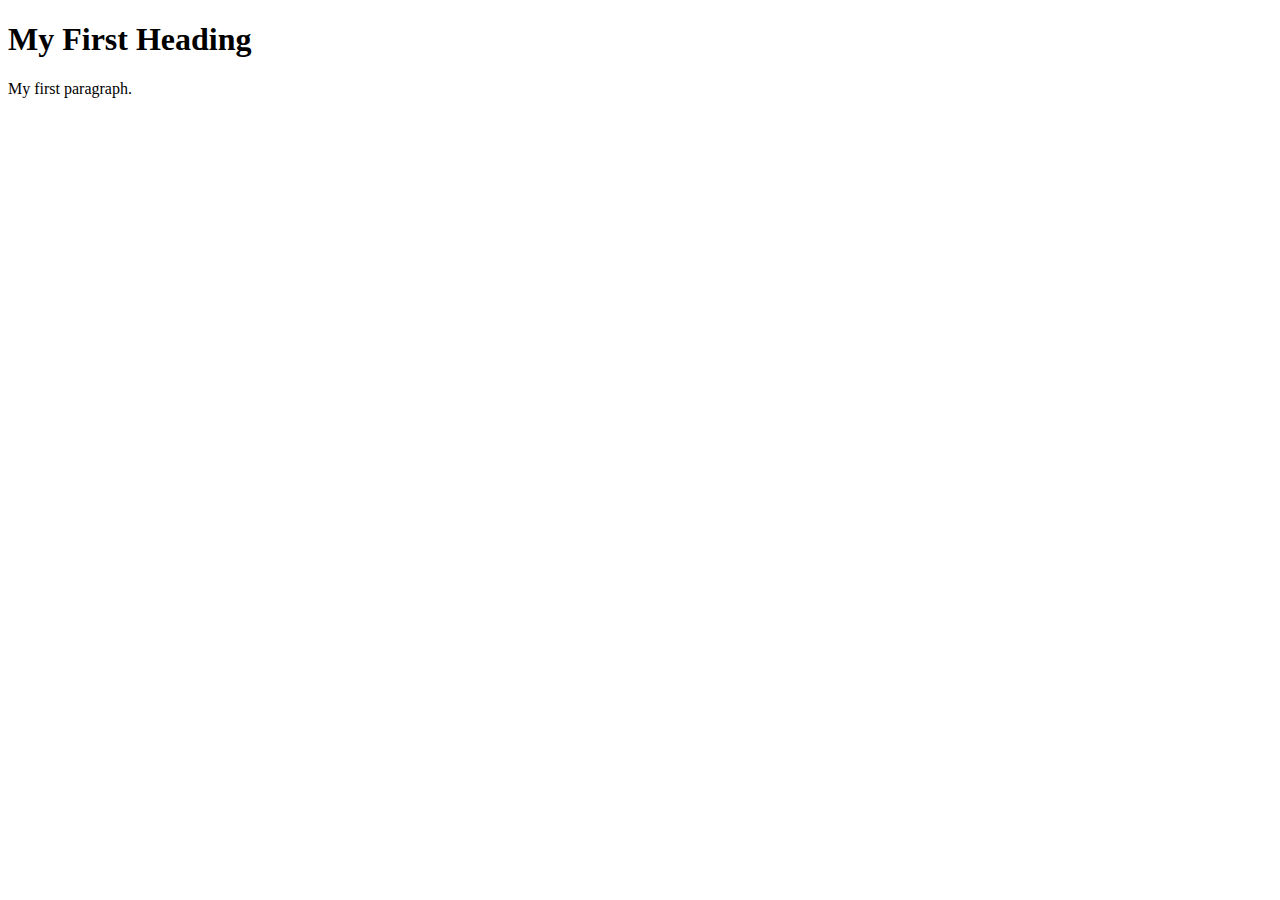
==== cars.html @ bbe1d8cb "Initial coding for cars.html" ====
<!DOCTYPE html>
<html>
<meta charset="utf-8">

<head>
<title></title>
<style>
.axis {
	  font: 10px sans-serif;
	}

	.axis path,
	.axis line {
	  fill: none;
	  stroke: #000;
	  shape-rendering: crispEdges;
	}

</style>
<!-- load the d3.js library --> 
<script src="https://d3js.org/d3.v4.min.js"></script>
<script>
var margin = {top: 20, right: 20, bottom: 70, left: 40},
    width = 600 - margin.left - margin.right,
    height = 300 - margin.top - margin.bottom;

/*
d3.csv("csv/cars.csv", function(data) {
  console.log(data[0]);
  
});
*/
d3.csv("csv/cars.csv")
.row(function(d) {
        return {
            carName: d.Car,
            companyName: d.Manufacturer.toUpperCase(), // converting name to upper case 
			milePerGalon: d.MPG.toString(),
			displacement: d.Displacement.toString()
        }; 
   })
   
   
  .get(function(data) {
      //console.log(data);
	  			
		for(var i=0; i < data.length; i++){
		   var div = document.createElement('div');

    div.className = 'row';

    div.innerHTML =
        '<div id="'+i+'">'+data[i].carName + ", " + data[i].companyName+'</div>';

    document.getElementById('content').appendChild(div);
		}

		
});
</script>
</head>
<body>

<h1>My First Heading</h1>
<p>My first paragraph.</p>
<div id="content"></div>

</body>
</html>
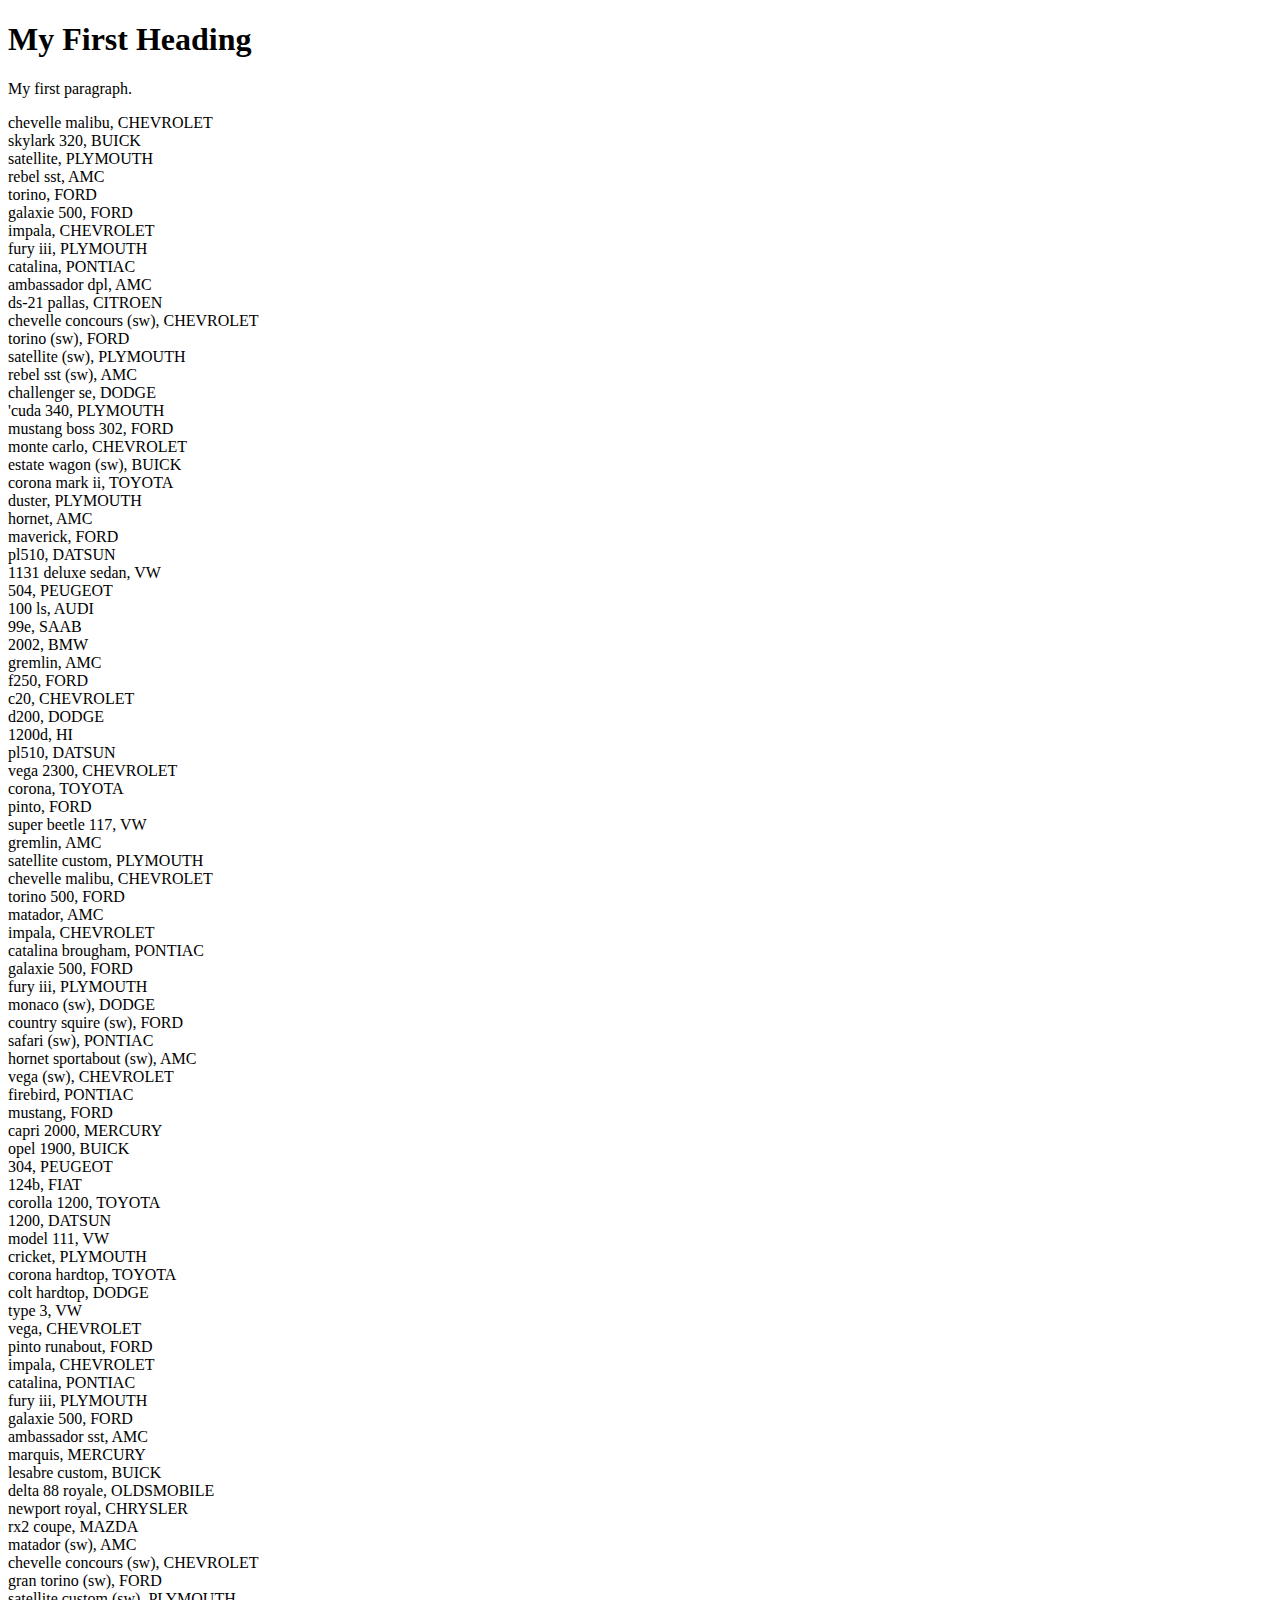
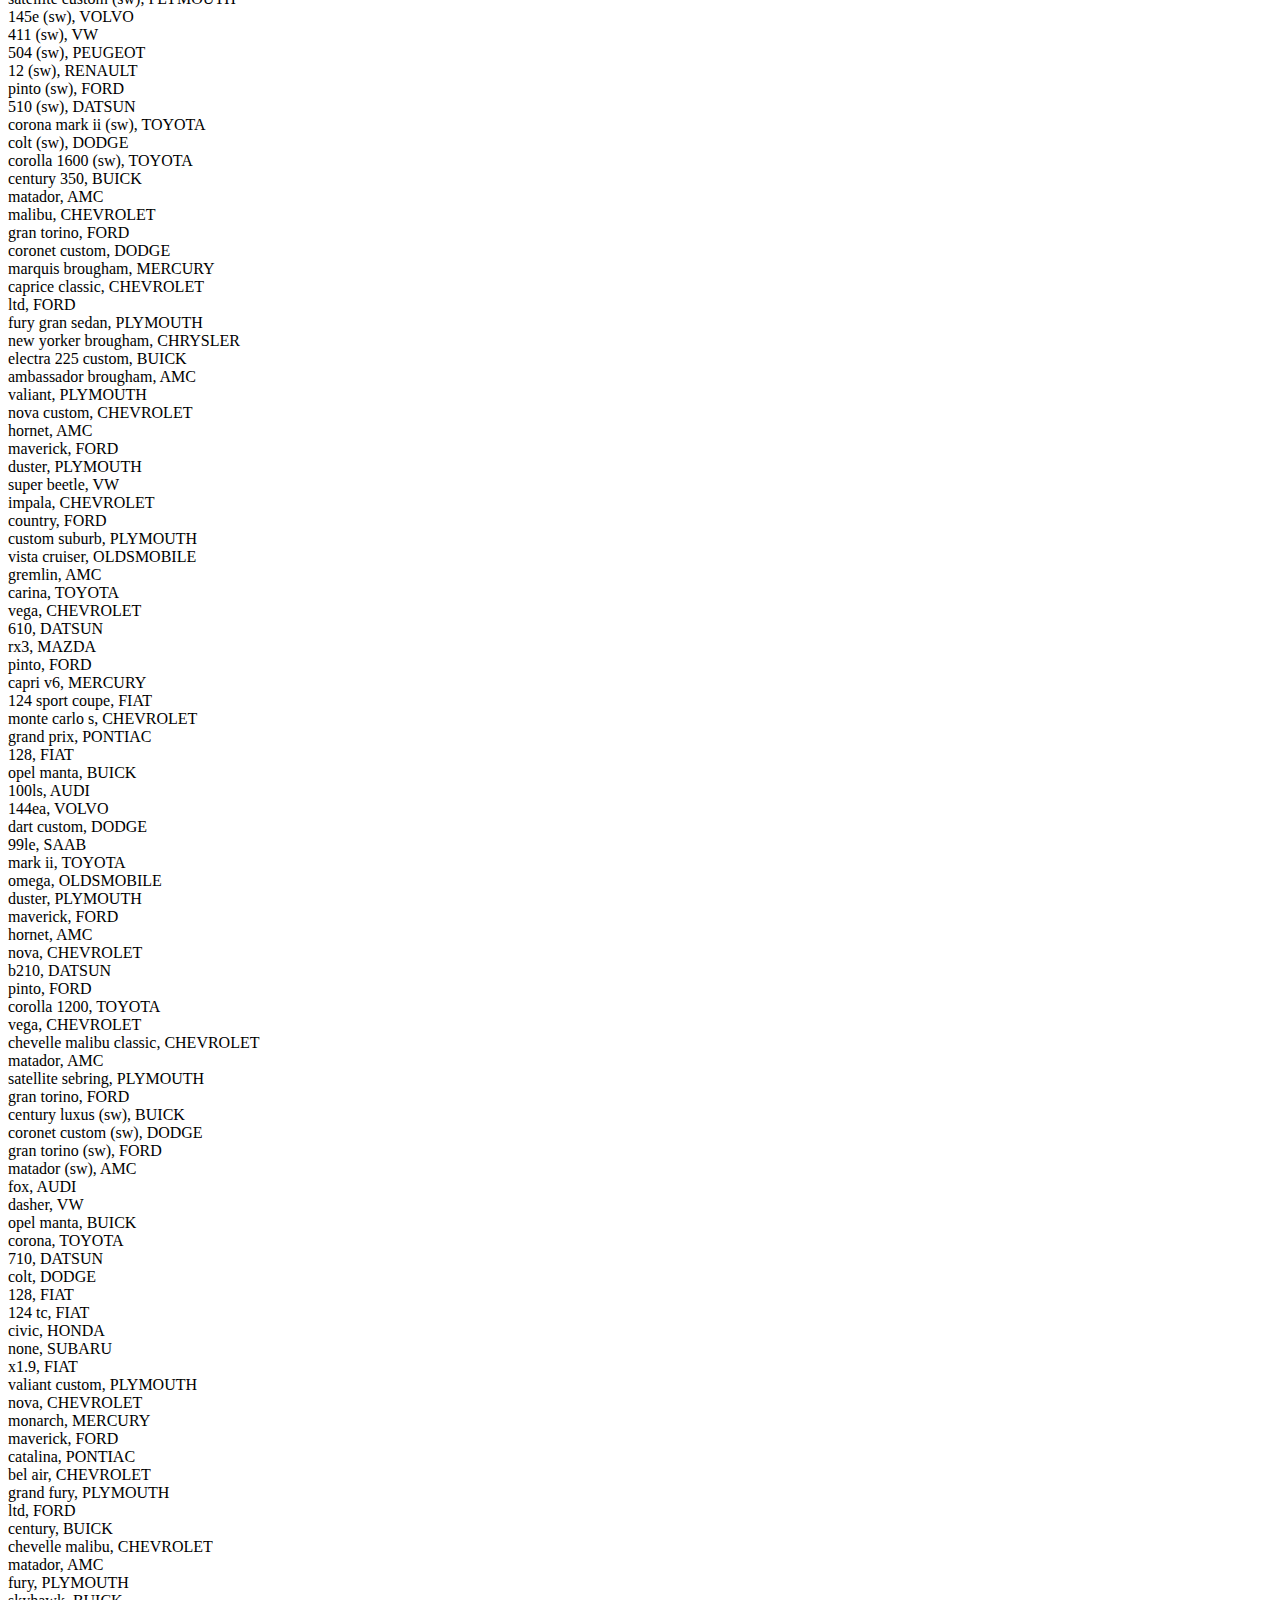
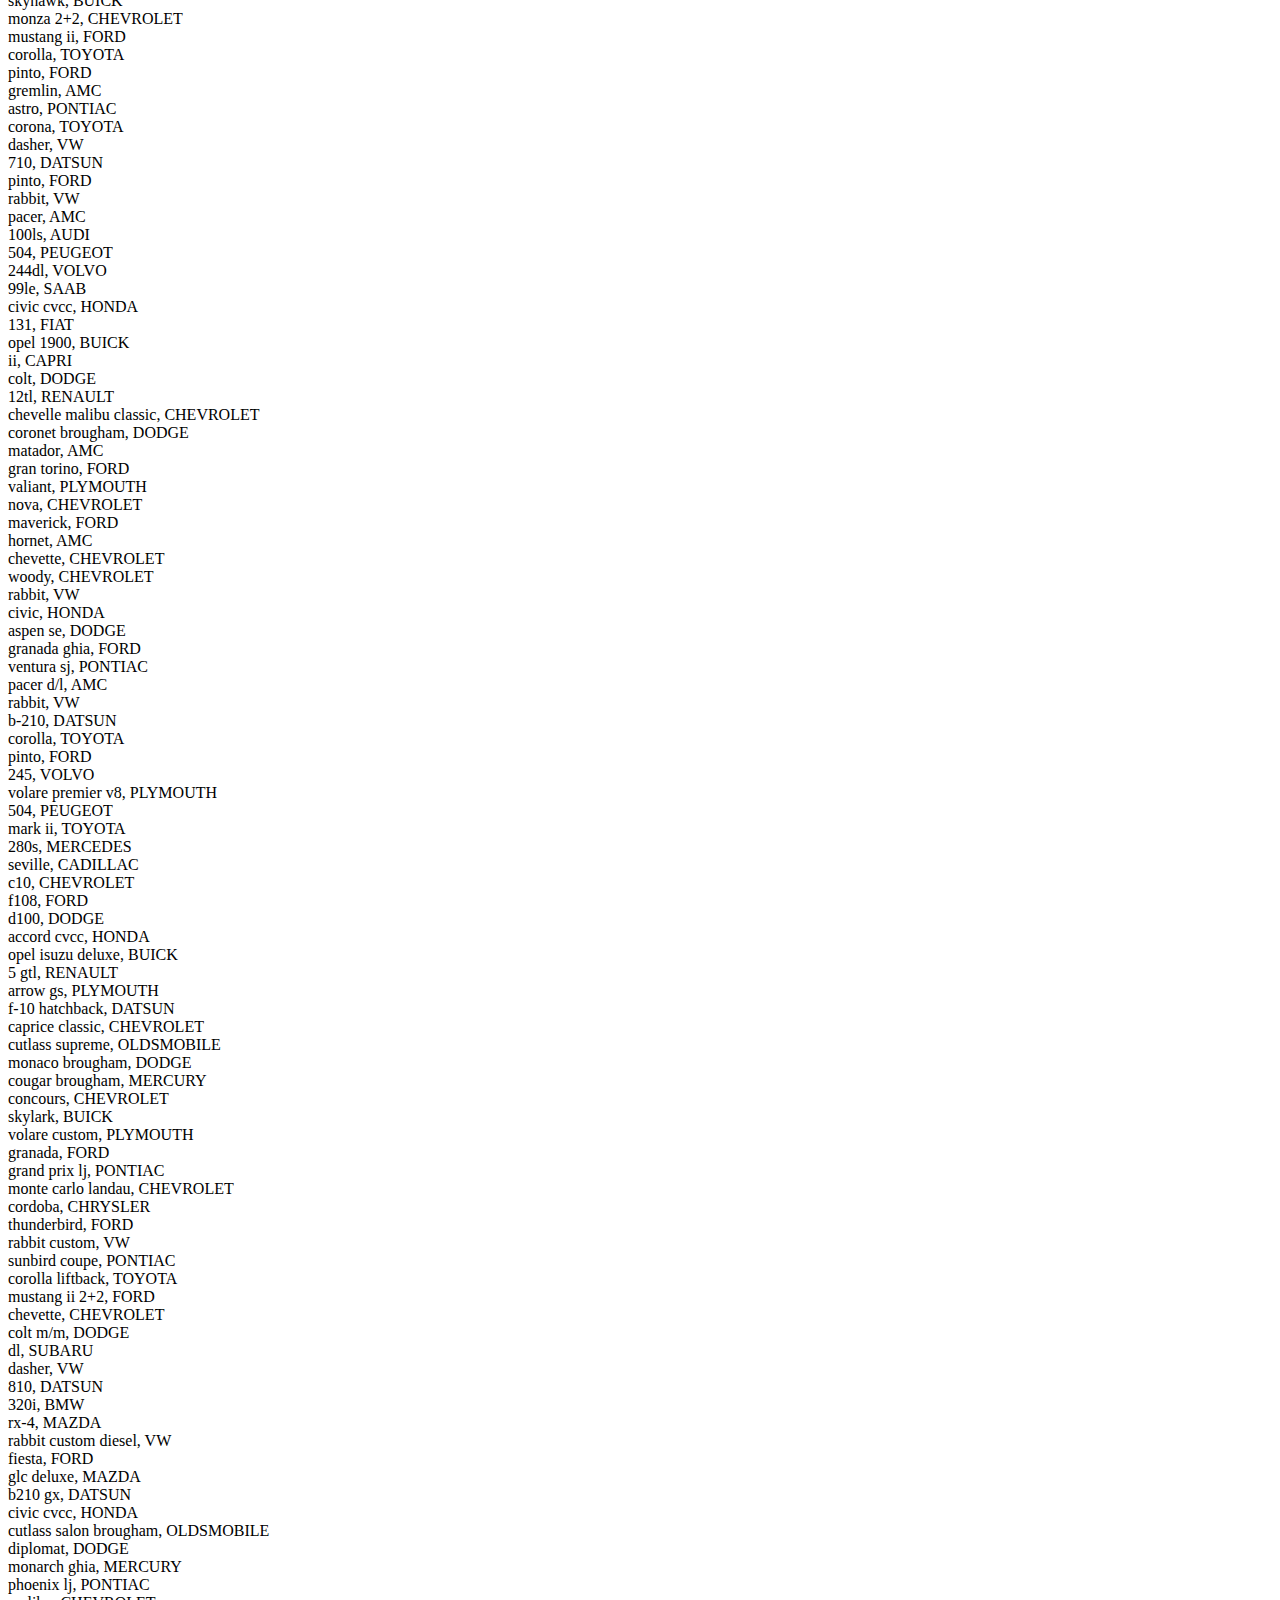
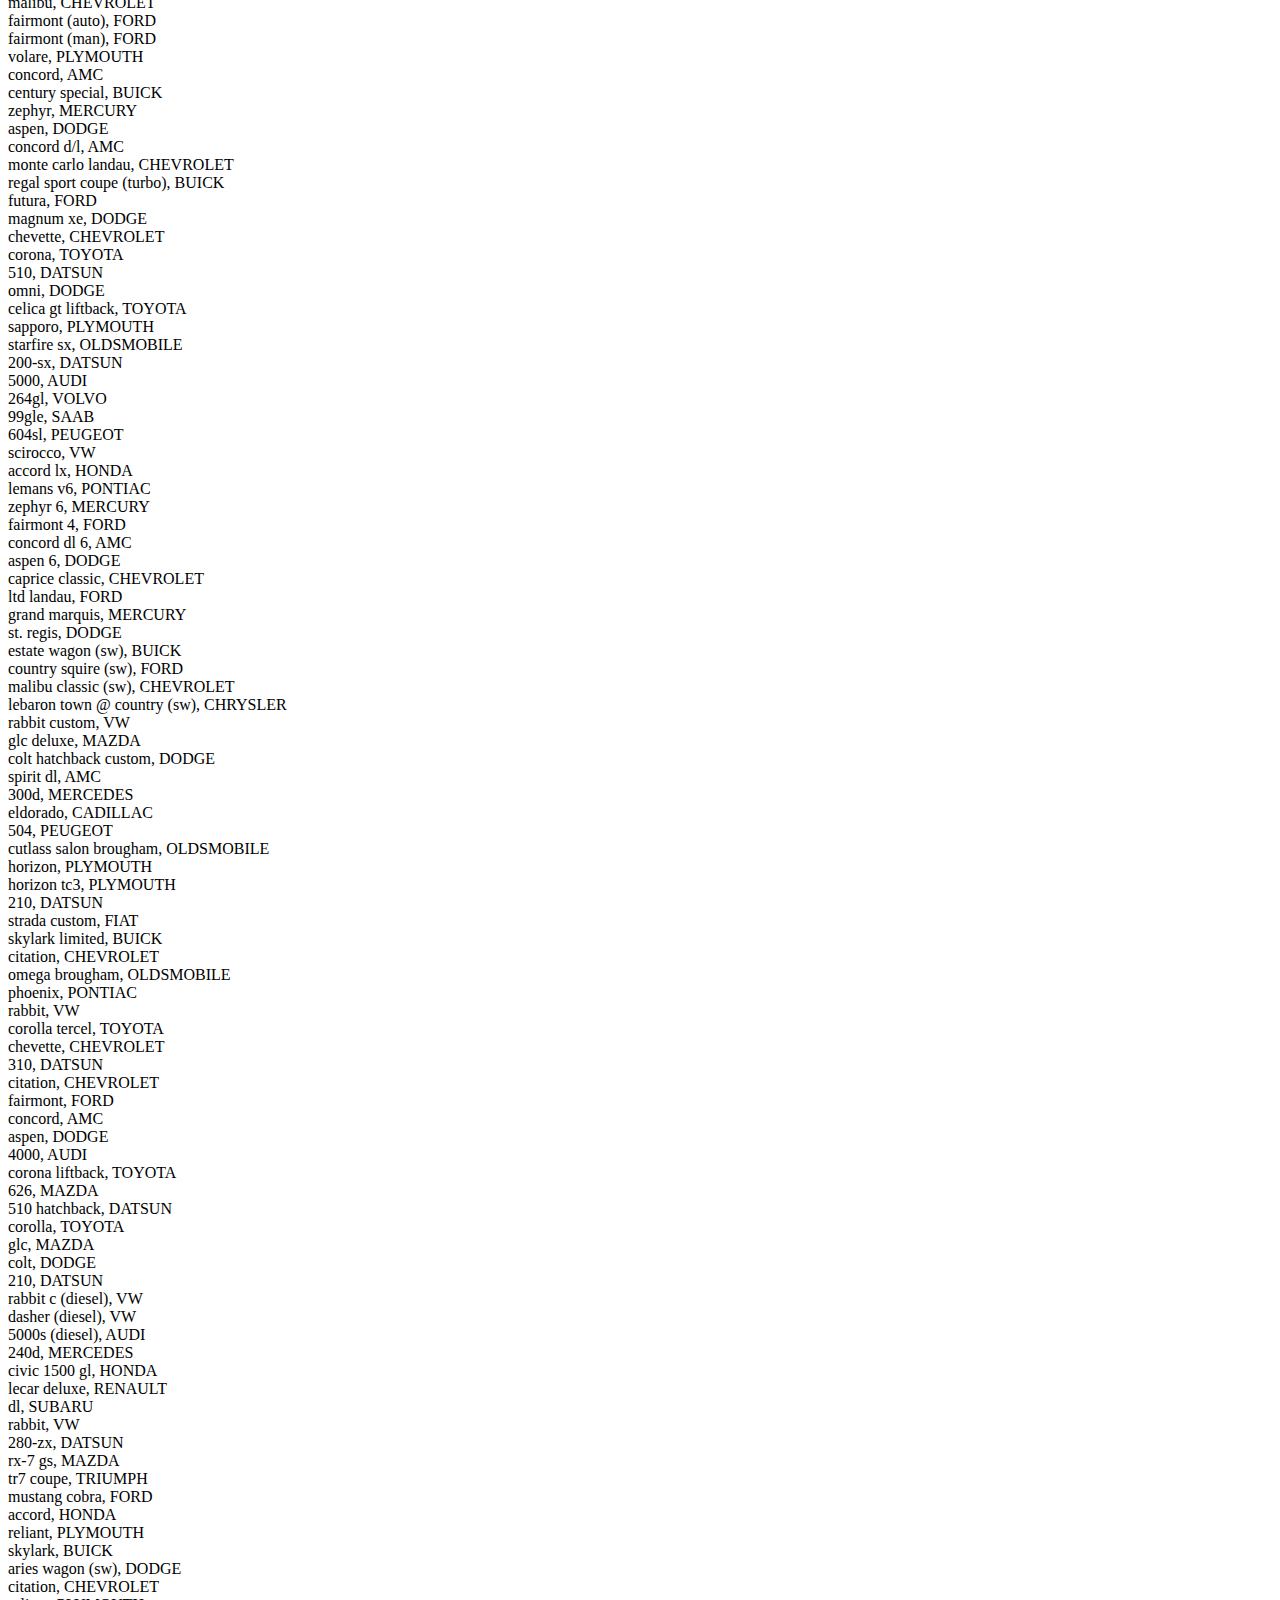
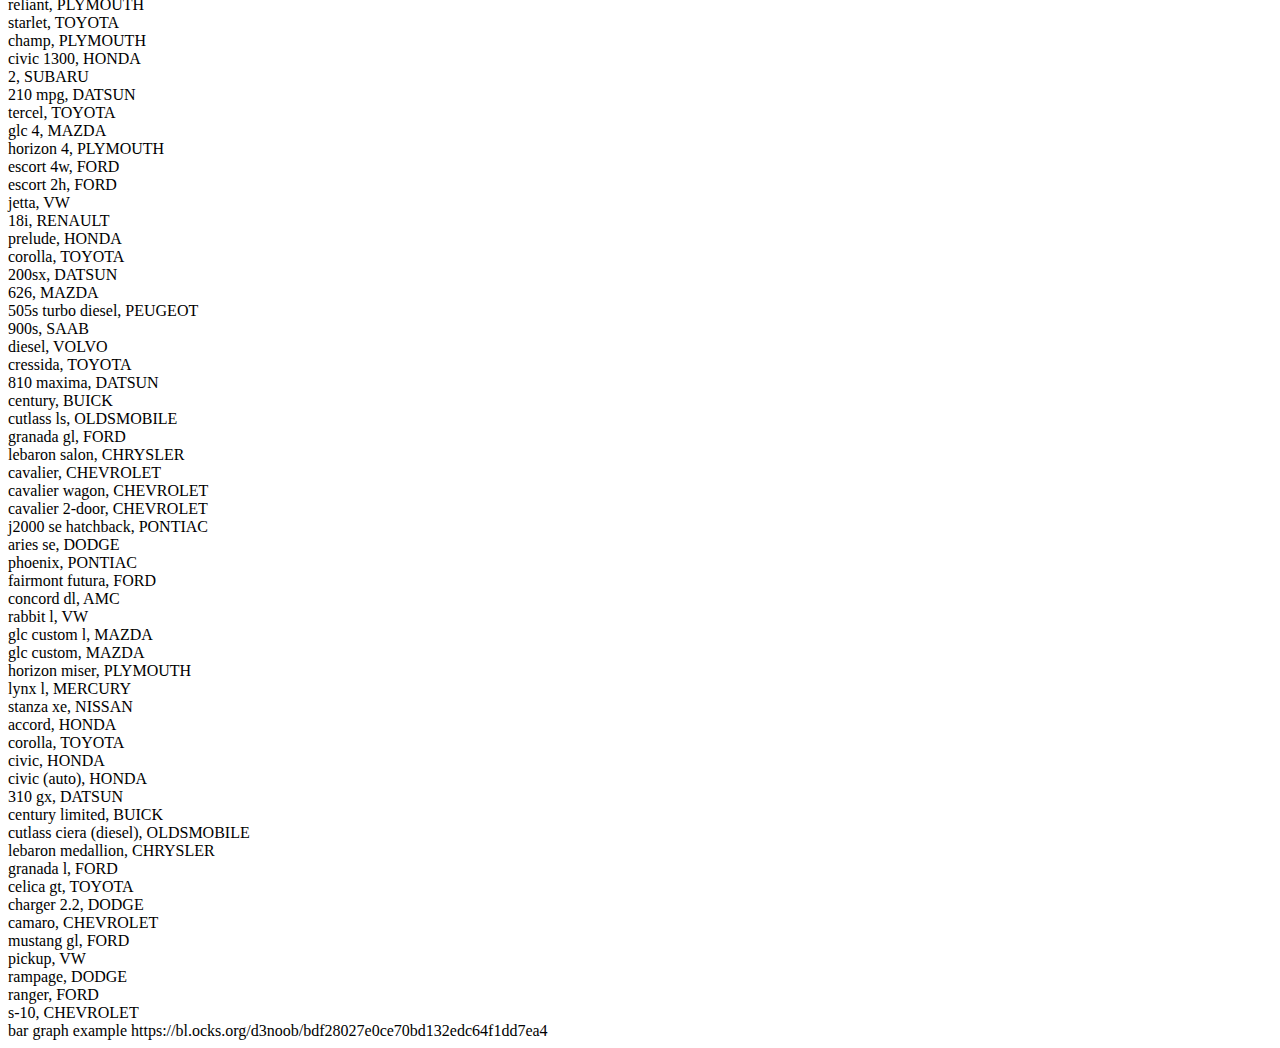
==== commit 3139669c: "adding local d3.js" ====
--- a/cars.html
+++ b/cars.html
@@ -18,7 +18,7 @@
 
 </style>
 <!-- load the d3.js library --> 
-<script src="https://d3js.org/d3.v4.min.js"></script>
+<script src="d3/d3.js"></script>
 <script>
 var margin = {top: 20, right: 20, bottom: 70, left: 40},
     width = 600 - margin.left - margin.right,
@@ -54,7 +54,9 @@
 
     document.getElementById('content').appendChild(div);
 		}
-
+ var minMPG = d3.min(data, function(data){return parseInt(data.milePerGalon);});
+ var maxMPG = d3.max(data, function(data){return parseInt(data.milePerGalon);});
+ alert(minMPG);
 		
 });
 </script>
@@ -64,6 +66,6 @@
 <h1>My First Heading</h1>
 <p>My first paragraph.</p>
 <div id="content"></div>
-
+bar graph example https://bl.ocks.org/d3noob/bdf28027e0ce70bd132edc64f1dd7ea4
 </body>
 </html> 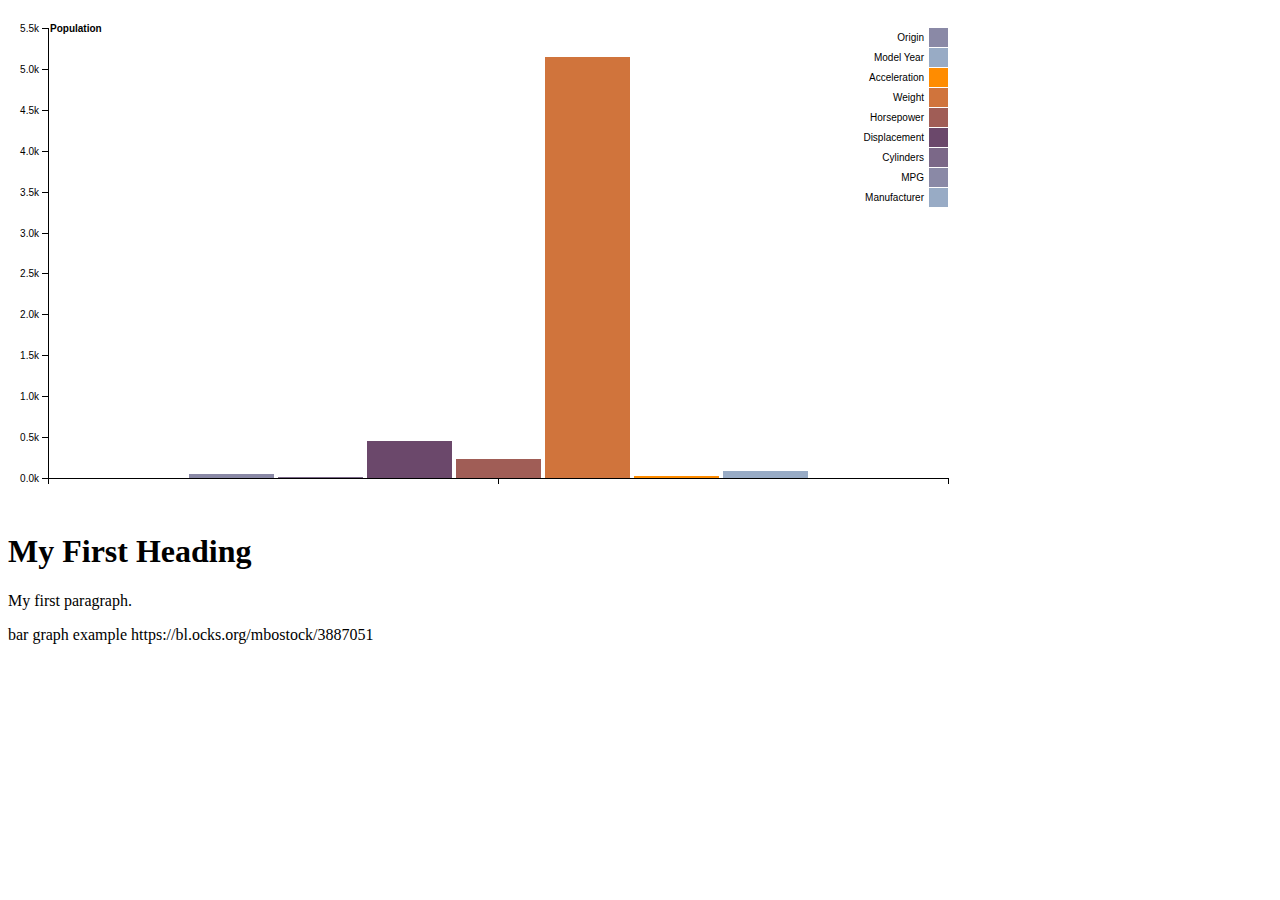
==== commit 40305298: "Working example of a bar chart" ====
--- a/cars.html
+++ b/cars.html
@@ -17,47 +17,92 @@
 	}
 
 </style>
+<svg width="960" height="500"></svg>
 <!-- load the d3.js library --> 
 <script src="d3/d3.js"></script>
 <script>
-var margin = {top: 20, right: 20, bottom: 70, left: 40},
-    width = 600 - margin.left - margin.right,
-    height = 300 - margin.top - margin.bottom;
+var svg = d3.select("svg"),
+    margin = {top: 20, right: 20, bottom: 30, left: 40},
+    width = +svg.attr("width") - margin.left - margin.right,
+    height = +svg.attr("height") - margin.top - margin.bottom,
+    g = svg.append("g").attr("transform", "translate(" + margin.left + "," + margin.top + ")");
 
-/*
-d3.csv("csv/cars.csv", function(data) {
-  console.log(data[0]);
-  
-});
-*/
-d3.csv("csv/cars.csv")
-.row(function(d) {
-        return {
-            carName: d.Car,
-            companyName: d.Manufacturer.toUpperCase(), // converting name to upper case 
-			milePerGalon: d.MPG.toString(),
-			displacement: d.Displacement.toString()
-        }; 
-   })
-   
-   
-  .get(function(data) {
-      //console.log(data);
-	  			
-		for(var i=0; i < data.length; i++){
-		   var div = document.createElement('div');
+var x0 = d3.scaleBand()
+    .rangeRound([0, width])
+    .paddingInner(0.1);
 
-    div.className = 'row';
+var x1 = d3.scaleBand()
+    .padding(0.05);
 
-    div.innerHTML =
-        '<div id="'+i+'">'+data[i].carName + ", " + data[i].companyName+'</div>';
+var y = d3.scaleLinear()
+    .rangeRound([height, 0]);
 
-    document.getElementById('content').appendChild(div);
-		}
- var minMPG = d3.min(data, function(data){return parseInt(data.milePerGalon);});
- var maxMPG = d3.max(data, function(data){return parseInt(data.milePerGalon);});
- alert(minMPG);
-		
+var z = d3.scaleOrdinal()
+    .range(["#98abc5", "#8a89a6", "#7b6888", "#6b486b", "#a05d56", "#d0743c", "#ff8c00"]);
+
+d3.csv("csv/cars.csv", function(d, i, columns) {
+  for (var i = 1, n = columns.length; i < n; ++i) d[columns[i]] = +d[columns[i]];
+  return d;
+}, function(error, data) {
+  if (error) throw error;
+
+  var keys = data.columns.slice(1);
+
+  x0.domain(data.map(function(d) { return d.State; }));
+  x1.domain(keys).rangeRound([0, x0.bandwidth()]);
+  y.domain([0, d3.max(data, function(d) { return d3.max(keys, function(key) { return d[key]; }); })]).nice();
+
+  g.append("g")
+    .selectAll("g")
+    .data(data)
+    .enter().append("g")
+      .attr("transform", function(d) { return "translate(" + x0(d.State) + ",0)"; })
+    .selectAll("rect")
+    .data(function(d) { return keys.map(function(key) { return {key: key, value: d[key]}; }); })
+    .enter().append("rect")
+      .attr("x", function(d) { return x1(d.key); })
+      .attr("y", function(d) { return y(d.value); })
+      .attr("width", x1.bandwidth())
+      .attr("height", function(d) { return height - y(d.value); })
+      .attr("fill", function(d) { return z(d.key); });
+
+  g.append("g")
+      .attr("class", "axis")
+      .attr("transform", "translate(0," + height + ")")
+      .call(d3.axisBottom(x0));
+
+  g.append("g")
+      .attr("class", "axis")
+      .call(d3.axisLeft(y).ticks(null, "s"))
+    .append("text")
+      .attr("x", 2)
+      .attr("y", y(y.ticks().pop()) + 0.5)
+      .attr("dy", "0.32em")
+      .attr("fill", "#000")
+      .attr("font-weight", "bold")
+      .attr("text-anchor", "start")
+      .text("Population");
+
+  var legend = g.append("g")
+      .attr("font-family", "sans-serif")
+      .attr("font-size", 10)
+      .attr("text-anchor", "end")
+    .selectAll("g")
+    .data(keys.slice().reverse())
+    .enter().append("g")
+      .attr("transform", function(d, i) { return "translate(0," + i * 20 + ")"; });
+
+  legend.append("rect")
+      .attr("x", width - 19)
+      .attr("width", 19)
+      .attr("height", 19)
+      .attr("fill", z);
+
+  legend.append("text")
+      .attr("x", width - 24)
+      .attr("y", 9.5)
+      .attr("dy", "0.32em")
+      .text(function(d) { return d; });
 });
 </script>
 </head>
@@ -66,6 +111,6 @@
 <h1>My First Heading</h1>
 <p>My first paragraph.</p>
 <div id="content"></div>
-bar graph example https://bl.ocks.org/d3noob/bdf28027e0ce70bd132edc64f1dd7ea4
+bar graph example https://bl.ocks.org/mbostock/3887051
 </body>
 </html> 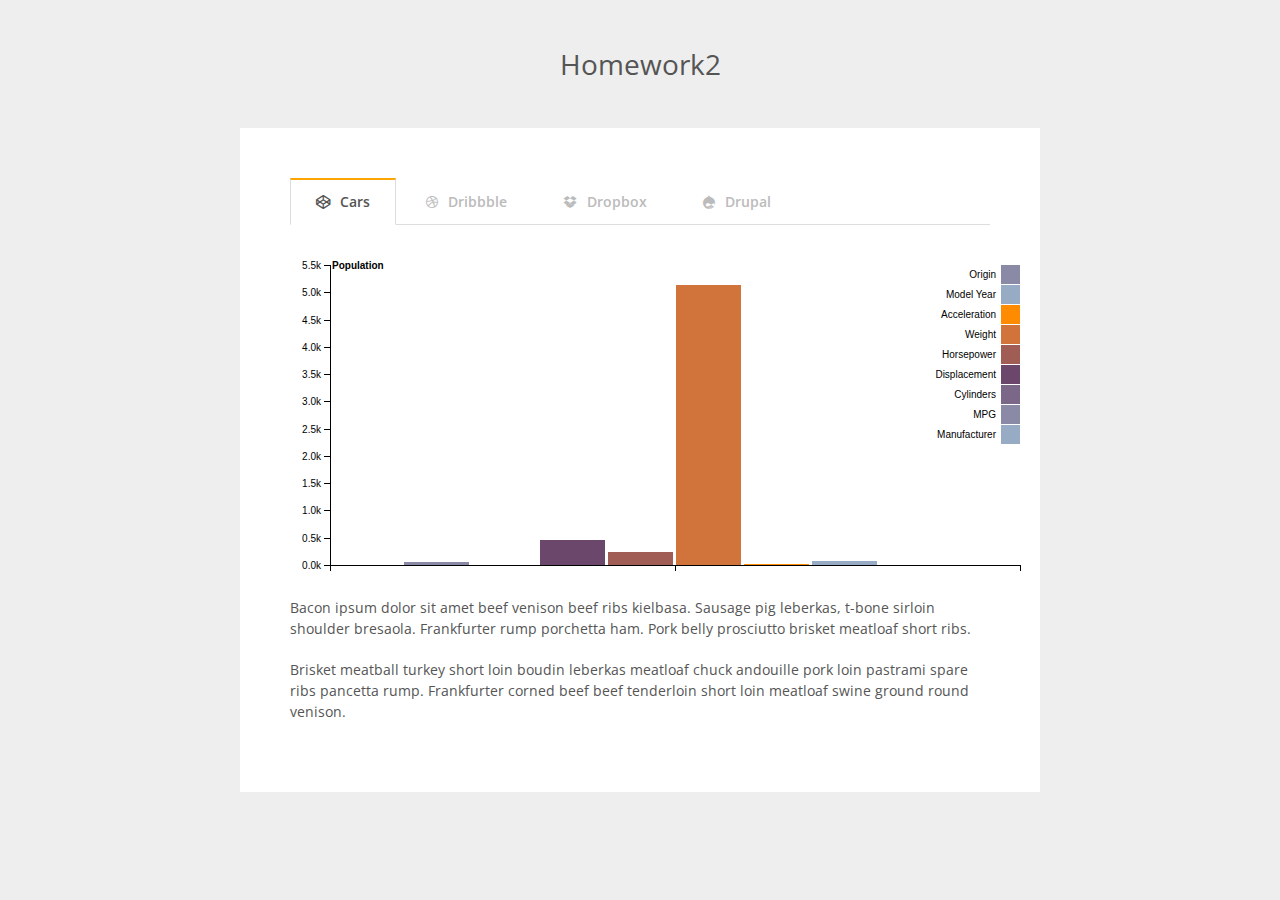
==== commit e7de0c70: "Added tabs to the html file" ====
--- a/cars.html
+++ b/cars.html
@@ -1,116 +1,302 @@
- <!DOCTYPE html>
+<!DOCTYPE html>
 <html>
-<meta charset="utf-8">
-
-<head>
-<title></title>
-<style>
-.axis {
-	  font: 10px sans-serif;
-	}
-
-	.axis path,
-	.axis line {
-	  fill: none;
-	  stroke: #000;
-	  shape-rendering: crispEdges;
-	}
-
-</style>
-<svg width="960" height="500"></svg>
-<!-- load the d3.js library --> 
-<script src="d3/d3.js"></script>
-<script>
-var svg = d3.select("svg"),
-    margin = {top: 20, right: 20, bottom: 30, left: 40},
-    width = +svg.attr("width") - margin.left - margin.right,
-    height = +svg.attr("height") - margin.top - margin.bottom,
-    g = svg.append("g").attr("transform", "translate(" + margin.left + "," + margin.top + ")");
-
-var x0 = d3.scaleBand()
-    .rangeRound([0, width])
-    .paddingInner(0.1);
-
-var x1 = d3.scaleBand()
-    .padding(0.05);
-
-var y = d3.scaleLinear()
-    .rangeRound([height, 0]);
-
-var z = d3.scaleOrdinal()
-    .range(["#98abc5", "#8a89a6", "#7b6888", "#6b486b", "#a05d56", "#d0743c", "#ff8c00"]);
-
-d3.csv("csv/cars.csv", function(d, i, columns) {
-  for (var i = 1, n = columns.length; i < n; ++i) d[columns[i]] = +d[columns[i]];
-  return d;
-}, function(error, data) {
-  if (error) throw error;
-
-  var keys = data.columns.slice(1);
-
-  x0.domain(data.map(function(d) { return d.State; }));
-  x1.domain(keys).rangeRound([0, x0.bandwidth()]);
-  y.domain([0, d3.max(data, function(d) { return d3.max(keys, function(key) { return d[key]; }); })]).nice();
-
-  g.append("g")
-    .selectAll("g")
-    .data(data)
-    .enter().append("g")
-      .attr("transform", function(d) { return "translate(" + x0(d.State) + ",0)"; })
-    .selectAll("rect")
-    .data(function(d) { return keys.map(function(key) { return {key: key, value: d[key]}; }); })
-    .enter().append("rect")
-      .attr("x", function(d) { return x1(d.key); })
-      .attr("y", function(d) { return y(d.value); })
-      .attr("width", x1.bandwidth())
-      .attr("height", function(d) { return height - y(d.value); })
-      .attr("fill", function(d) { return z(d.key); });
-
-  g.append("g")
-      .attr("class", "axis")
-      .attr("transform", "translate(0," + height + ")")
-      .call(d3.axisBottom(x0));
-
-  g.append("g")
-      .attr("class", "axis")
-      .call(d3.axisLeft(y).ticks(null, "s"))
-    .append("text")
-      .attr("x", 2)
-      .attr("y", y(y.ticks().pop()) + 0.5)
-      .attr("dy", "0.32em")
-      .attr("fill", "#000")
-      .attr("font-weight", "bold")
-      .attr("text-anchor", "start")
-      .text("Population");
-
-  var legend = g.append("g")
-      .attr("font-family", "sans-serif")
-      .attr("font-size", 10)
-      .attr("text-anchor", "end")
-    .selectAll("g")
-    .data(keys.slice().reverse())
-    .enter().append("g")
-      .attr("transform", function(d, i) { return "translate(0," + i * 20 + ")"; });
-
-  legend.append("rect")
-      .attr("x", width - 19)
-      .attr("width", 19)
-      .attr("height", 19)
-      .attr("fill", z);
-
-  legend.append("text")
-      .attr("x", width - 24)
-      .attr("y", 9.5)
-      .attr("dy", "0.32em")
-      .text(function(d) { return d; });
-});
-</script>
-</head>
-<body>
-
-<h1>My First Heading</h1>
-<p>My first paragraph.</p>
-<div id="content"></div>
-bar graph example https://bl.ocks.org/mbostock/3887051
-</body>
+    <head>
+        <meta charset="utf-8">
+        <title></title>
+        <style>
+            .axis {
+                font: 10px sans-serif;
+            }
+            .axis path,
+            .axis line {
+                fill: none;
+                stroke: #000;
+                shape-rendering: crispEdges;
+            }
+
+        </style>
+        <!--style for tab-->
+        <style>
+            @import url('https://fonts.googleapis.com/css?family=Open+Sans:400,600,700');
+            @import url('https://maxcdn.bootstrapcdn.com/font-awesome/4.7.0/css/font-awesome.min.css');
+
+            *, *:before, *:after {
+                margin: 0;
+                padding: 0;
+                box-sizing: border-box;
+            }
+
+            html, body {
+                height: 100vh;
+            }
+
+            body {
+                font: 14px/1 'Open Sans', sans-serif;
+                color: #555;
+                background: #eee;
+            }
+
+            h1 {
+                padding: 50px 0;
+                font-weight: 400;
+                text-align: center;
+            }
+
+            p {
+                margin: 0 0 20px;
+                line-height: 1.5;
+            }
+
+            main {
+                min-width: 320px;
+                max-width: 800px;
+                padding: 50px;
+                margin: 0 auto;
+                background: #fff;
+            }
+
+            section {
+                display: none;
+                padding: 20px 0 0;
+                border-top: 1px solid #ddd;
+            }
+
+            input {
+                display: none;
+            }
+
+            label {
+                display: inline-block;
+                margin: 0 0 -1px;
+                padding: 15px 25px;
+                font-weight: 600;
+                text-align: center;
+                color: #bbb;
+                border: 1px solid transparent;
+            }
+
+            label:before {
+                font-family: fontawesome;
+                font-weight: normal;
+                margin-right: 10px;
+            }
+
+            label[for*='1']:before { content: '\f1cb'; }
+            label[for*='2']:before { content: '\f17d'; }
+            label[for*='3']:before { content: '\f16b'; }
+            label[for*='4']:before { content: '\f1a9'; }
+
+            label:hover {
+                color: #888;
+                cursor: pointer;
+            }
+
+            input:checked + label {
+                color: #555;
+                border: 1px solid #ddd;
+                border-top: 2px solid orange;
+                border-bottom: 1px solid #fff;
+            }
+
+            #tab1:checked ~ #content1,
+            #tab2:checked ~ #content2,
+            #tab3:checked ~ #content3,
+            #tab4:checked ~ #content4 {
+                display: block;
+            }
+
+            @media screen and (max-width: 650px) {
+                label {
+                    font-size: 0;
+                }
+                label:before {
+                    margin: 0;
+                    font-size: 18px;
+                }
+            }
+
+            @media screen and (max-width: 400px) {
+                label {
+                    padding: 15px;
+                }
+            }
+        </style>
+
+    </head>
+    <body>
+        
+        <h1>Homework2</h1>
+
+        <main>
+
+            <input id="tab1" type="radio" name="tabs" checked>
+            <label for="tab1">Cars</label>
+
+            <input id="tab2" type="radio" name="tabs">
+            <label for="tab2">Dribbble</label>
+
+            <input id="tab3" type="radio" name="tabs">
+            <label for="tab3">Dropbox</label>
+
+            <input id="tab4" type="radio" name="tabs">
+            <label for="tab4">Drupal</label>
+
+            <section id="content1">
+                <svg width="750" height="350"></svg>
+                <p>
+                    Bacon ipsum dolor sit amet beef venison beef ribs kielbasa. Sausage pig leberkas, t-bone sirloin shoulder bresaola. Frankfurter rump porchetta ham. Pork belly prosciutto brisket meatloaf short ribs.
+                </p>
+                <p>
+                    Brisket meatball turkey short loin boudin leberkas meatloaf chuck andouille pork loin pastrami spare ribs pancetta rump. Frankfurter corned beef beef tenderloin short loin meatloaf swine ground round venison.
+                </p>
+            </section>
+
+            <section id="content2">
+                <p>
+                    Bacon ipsum dolor sit amet landjaeger sausage brisket, jerky drumstick fatback boudin ball tip turducken. Pork belly meatball t-bone bresaola tail filet mignon kevin turkey ribeye shank flank doner cow kielbasa shankle. Pig swine chicken hamburger, tenderloin turkey rump ball tip sirloin frankfurter meatloaf boudin brisket ham hock. Hamburger venison brisket tri-tip andouille pork belly ball tip short ribs biltong meatball chuck. Pork chop ribeye tail short ribs, beef hamburger meatball kielbasa rump corned beef porchetta landjaeger flank. Doner rump frankfurter meatball meatloaf, cow kevin pork pork loin venison fatback spare ribs salami beef ribs.
+                </p>
+                <p>
+                    Jerky jowl pork chop tongue, kielbasa shank venison. Capicola shank pig ribeye leberkas filet mignon brisket beef kevin tenderloin porchetta. Capicola fatback venison shank kielbasa, drumstick ribeye landjaeger beef kevin tail meatball pastrami prosciutto pancetta. Tail kevin spare ribs ground round ham ham hock brisket shoulder. Corned beef tri-tip leberkas flank sausage ham hock filet mignon beef ribs pancetta turkey.
+                </p>
+            </section>
+
+            <section id="content3">
+                <p>
+                    Bacon ipsum dolor sit amet beef venison beef ribs kielbasa. Sausage pig leberkas, t-bone sirloin shoulder bresaola. Frankfurter rump porchetta ham. Pork belly prosciutto brisket meatloaf short ribs.
+                </p>
+                <p>
+                    Brisket meatball turkey short loin boudin leberkas meatloaf chuck andouille pork loin pastrami spare ribs pancetta rump. Frankfurter corned beef beef tenderloin short loin meatloaf swine ground round venison.
+                </p>
+            </section>
+
+            <section id="content4">
+                <p>
+                    Bacon ipsum dolor sit amet landjaeger sausage brisket, jerky drumstick fatback boudin ball tip turducken. Pork belly meatball t-bone bresaola tail filet mignon kevin turkey ribeye shank flank doner cow kielbasa shankle. Pig swine chicken hamburger, tenderloin turkey rump ball tip sirloin frankfurter meatloaf boudin brisket ham hock. Hamburger venison brisket tri-tip andouille pork belly ball tip short ribs biltong meatball chuck. Pork chop ribeye tail short ribs, beef hamburger meatball kielbasa rump corned beef porchetta landjaeger flank. Doner rump frankfurter meatball meatloaf, cow kevin pork pork loin venison fatback spare ribs salami beef ribs.
+                </p>
+                <p>
+                    Jerky jowl pork chop tongue, kielbasa shank venison. Capicola shank pig ribeye leberkas filet mignon brisket beef kevin tenderloin porchetta. Capicola fatback venison shank kielbasa, drumstick ribeye landjaeger beef kevin tail meatball pastrami prosciutto pancetta. Tail kevin spare ribs ground round ham ham hock brisket shoulder. Corned beef tri-tip leberkas flank sausage ham hock filet mignon beef ribs pancetta turkey.
+                </p>
+            </section>
+
+        </main>
+        
+        
+        <!-- load the d3.js library --> 
+        <script src="d3/d3.js"></script>
+        <script>
+            var svg = d3.select("svg"),
+                    margin = {top: 20, right: 20, bottom: 30, left: 40},
+                    width = +svg.attr("width") - margin.left - margin.right,
+                    height = +svg.attr("height") - margin.top - margin.bottom,
+                    g = svg.append("g").attr("transform", "translate(" + margin.left + "," + margin.top + ")");
+
+            var x0 = d3.scaleBand()
+                    .rangeRound([0, width])
+                    .paddingInner(0.1);
+
+            var x1 = d3.scaleBand()
+                    .padding(0.05);
+
+            var y = d3.scaleLinear()
+                    .rangeRound([height, 0]);
+
+            var z = d3.scaleOrdinal()
+                    .range(["#98abc5", "#8a89a6", "#7b6888", "#6b486b", "#a05d56", "#d0743c", "#ff8c00"]);
+
+            d3.csv("csv/cars.csv", function (d, i, columns) {
+                for (var i = 1, n = columns.length; i < n; ++i)
+                    d[columns[i]] = +d[columns[i]];
+                return d;
+            }, function (error, data) {
+                if (error)
+                    throw error;
+
+                var keys = data.columns.slice(1);
+
+                x0.domain(data.map(function (d) {
+                    return d.Cars;
+                }));
+                x1.domain(keys).rangeRound([0, x0.bandwidth()]);
+                y.domain([0, d3.max(data, function (d) {
+                        return d3.max(keys, function (key) {
+                            return d[key];
+                        });
+                    })]).nice();
+
+                g.append("g")
+                        .selectAll("g")
+                        .data(data)
+                        .enter().append("g")
+                        .attr("transform", function (d) {
+                            return "translate(" + x0(d.Car) + ",0)";
+                        })
+                        .selectAll("rect")
+                        .data(function (d) {
+                            return keys.map(function (key) {
+                                return {key: key, value: d[key]};
+                            });
+                        })
+                        .enter().append("rect")
+                        .attr("x", function (d) {
+                            return x1(d.key);
+                        })
+                        .attr("y", function (d) {
+                            return y(d.value);
+                        })
+                        .attr("width", x1.bandwidth())
+                        .attr("height", function (d) {
+                            return height - y(d.value);
+                        })
+                        .attr("fill", function (d) {
+                            return z(d.key);
+                        });
+
+                g.append("g")
+                        .attr("class", "axis")
+                        .attr("transform", "translate(0," + height + ")")
+                        .call(d3.axisBottom(x0));
+
+                g.append("g")
+                        .attr("class", "axis")
+                        .call(d3.axisLeft(y).ticks(null, "s"))
+                        .append("text")
+                        .attr("x", 2)
+                        .attr("y", y(y.ticks().pop()) + 0.5)
+                        .attr("dy", "0.32em")
+                        .attr("fill", "#000")
+                        .attr("font-weight", "bold")
+                        .attr("text-anchor", "start")
+                        .text("Population");
+
+                var legend = g.append("g")
+                        .attr("font-family", "sans-serif")
+                        .attr("font-size", 10)
+                        .attr("text-anchor", "end")
+                        .selectAll("g")
+                        .data(keys.slice().reverse())
+                        .enter().append("g")
+                        .attr("transform", function (d, i) {
+                            return "translate(0," + i * 20 + ")";
+                        });
+
+                legend.append("rect")
+                        .attr("x", width - 19)
+                        .attr("width", 19)
+                        .attr("height", 19)
+                        .attr("fill", z);
+
+                legend.append("text")
+                        .attr("x", width - 24)
+                        .attr("y", 9.5)
+                        .attr("dy", "0.32em")
+                        .text(function (d) {
+                            return d;
+                        });
+            });
+        </script>
+        
+        <!--        bar graph example https://bl.ocks.org/mbostock/3887051-->
+
+        
+    </body>
 </html> 